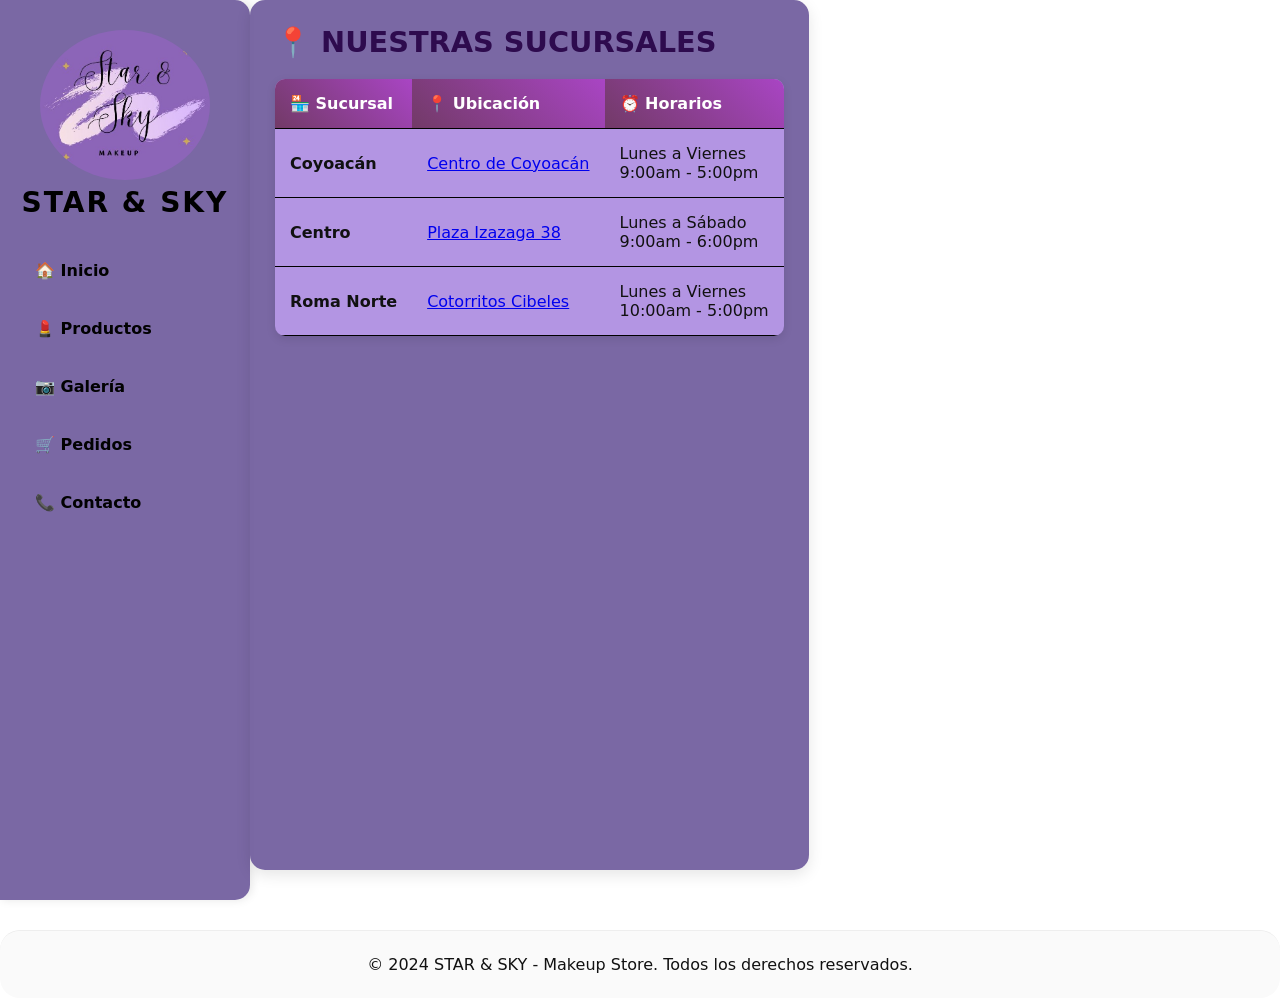
==== contacto.html @ 3c81e427 "Actualización completa: añadidas páginas de productos, pedidos, contacto, galería con estilos mejora" ====
<!DOCTYPE html>
<html lang="es">  
<head>
    <meta charset="UTF-8">
    <meta http-equiv="X-UA-Compatible" content="IE=edge">
    <meta name="viewport" content="width=device-width, initial-scale=1.0">
    <title>Star & Sky - Makeup Store</title>
    
    <link rel="stylesheet" href="index.css">

</head>

<body>
    <div class="container">
        <!-- Menú lateral -->
        <aside class="sidebar">
            <div class="logo">
                <!-- <div class="logo-icon">★</div> -->
                <img src="/img/STAR2.jpg" alt="Logo de STAR & SKY" style="width: 170px; height: auto; border-radius: 50%; margin-top: 10px;">
                <h3>STAR & SKY</h3>
            </div>
            
            <nav class="menu">
                <ul>
                    <li><a href="#inicio">🏠 Inicio</a></li>
                    <li><a href="productos.html">💄 Productos</a></li>
                    <li><a href="galeria.html">📷 Galería</a></li>
                    <li><a href="#pedidos">🛒 Pedidos</a></li>
                    <li><a href="#contacto">📞 Contacto</a></li>
                </ul>
            </nav>
        </aside>
        
        <!-- Contenido principal -->
       



            <section id="contacto" class="content-section">
                <h2>📍 NUESTRAS SUCURSALES</h2>
                
                <table>
                    <tr>
                        <th>🏪 Sucursal</th>  
                        <th>📍 Ubicación</th>  
                        <th>⏰ Horarios</th>  
                    </tr>
                    <tr>
                        <td><strong>Coyoacán</strong></td>   
                        <td><a href="https://goo.gl/maps/K2cyeqeG4Qgh927p9" target="_blank">Centro de Coyoacán</a></td>  
                        <td>Lunes a Viernes<br>9:00am - 5:00pm</td>  
                    </tr>
                    <tr>
                        <td><strong>Centro</strong></td>  
                        <td><a href="https://goo.gl/maps/YHKoqqGLWV1rqyhL7" target="_blank">Plaza Izazaga 38</a></td>  
                        <td>Lunes a Sábado<br>9:00am - 6:00pm</td>  
                    </tr>
                    <tr>
                        <td><strong>Roma Norte</strong></td>  
                        <td><a href="https://goo.gl/maps/9Q1VMqh7eo16yAea9" target="_blank">Cotorritos Cibeles</a></td> 
                        <td>Lunes a Viernes<br>10:00am - 5:00pm</td>  
                    </tr>
                </table>
            </section>
        </main>
    </div>      

    <footer class="footer">
        <p>&copy; 2024 STAR & SKY - Makeup Store. Todos los derechos reservados.</p>        
    </footer>
</body>
</html>
---- index.css ----
/*  Estos son los estilos de la página principal */ 

        * {
            margin: 0;
            padding: 0;
            box-sizing: border-box;
        }
        
        body {
            font-family: 'Arial', sans-serif;
            background: linear-gradient(135deg, #7a3b7a, #b19cd9);
            min-height: 100vh;
        }
        
        .container {
            display: flex;
            min-height: 100vh;
        }
        
        /* Menú lateral */
        .sidebar {
            width: 250px;
            background: rgba(115, 96, 160, 0.95);
            box-shadow: 2px 0 10px rgba(0,0,0,0.1);
            padding: 20px;
            border-radius: 0 15px 15px 0;
        }
        
        .logo {
            text-align: center;
            margin-bottom: 30px;
        }
        
        .logo-icon {
            width: 150px;
            height: 150px;
            background: linear-gradient(45deg, #ff6b9d, #c44569);
            border-radius: 60%;
            border-style: solid;
            margin: 0 auto 10px;
            display: flex;
            align-items: center;
            justify-content: center;
            color: rgb(66, 15, 102);
            font-size: 24px;
            font-weight: bold;
        }
        
        .menu ul {
            list-style: none;
        }
        
        .menu li {
            margin-bottom: 15px;
        }
        
        .menu a {
            display: block;
            padding: 12px 15px;
            text-decoration: none;
            color: #020202;
            font-weight: 600;
            border-radius: 8px;
            transition: all 0.3s ease;
        }
        
        .menu a:hover {
            background: linear-gradient(45deg, #406284, #45c4a6);
            color: rgb(255, 255, 255);
            transform: translateX(5px);
        }
        



        /* Contenido principal */
        .main-content {
            flex: 1;
            padding: 30px;
            overflow-y: auto;
            background-color: #d3b4f1;
        }
        
        .header {
            text-align: center;
            margin-bottom: 40px;
        }
        
        .header h1 {
            color: rgb(255, 255, 255);
            font-size: 2.5em;
            text-shadow: 2px 2px 4px rgba(0,0,0,0.3);
            margin-bottom: 10px;
        }

       
        
        .content-section {
            background: rgba(115, 96, 160, 0.95);
            border-radius: 15px;
            padding: 25px;
            margin-bottom: 30px;
            box-shadow: 0 5px 15px rgba(0,0,0,0.1);
            
        }
        
        .content-section h2 {
            color: #2e0b4e;
            margin-bottom: 20px;
            font-size: 1.8em;
        }
        
        .content-section h3 {
            color: #c9b1e6;
            margin: 15px 0 10px;
            font-size: 1.3em;
        }
        
        .product-list {
            display: grid;
            grid-template-columns: repeat(auto-fit, minmax(250px, 1fr));
            gap: 20px;
            margin-bottom: 30px;
        }
        
        .product-category {
            background: linear-gradient(45deg, #bc77d5, #501a29);
            color: rgb(255, 255, 255);
            padding: 20px;
            border-radius: 10px;
            box-shadow: 0 3px 10px rgba(0,0,0,0.2);
        }
        
        .product-category ul {
            list-style: none;
            margin-top: 10px;
        }
        
        .product-category li {
            padding: 5px 0;
            border-bottom: 1px solid rgba(255,255,255,0.3);
        }
        
        .product-category li:last-child {
            border-bottom: none;
        }
        
        table {
            width: 100%;
            border-collapse: collapse;
            margin: 20px 0;
            background: rgb(179, 149, 227);
            border-radius: 10px;
            overflow: hidden;
            box-shadow: 0 3px 10px rgba(0,0,0,0.1);
        }
        
        th, td {
            padding: 15px;
            text-align: left;
            border-bottom: 1px solid #000000;
        }
        
        th {
            background: linear-gradient(45deg, #723a67, #a945c4);
            color: white;
            font-weight: bold;
        }
        
        .form-section {
            background: linear-gradient(135deg, #316ba4, #3e546a);
            padding: 30px;
            border-radius: 15px;
            margin-top: 30px;
        }
        
        .form-group {
            margin-bottom: 20px;
        }
        
        .form-group label {
            display: block;
            margin-bottom: 5px;
            font-weight: bold;
            color: #333;
        }
        
        input[type="text"], input[type="email"], input[type="number"] {
            width: 25%;
            padding: 10px;
            border: 2px solid #000000;
            border-radius: 5px;
            font-size: 16px;
        }
        
        button {
            background: linear-gradient(45deg, #6d88b7, #632e64);
            color: rgb(0, 0, 0);
            border: none;
            padding: 15px 30px;
            border-radius: 25px;
            font-size: 16px;
            font-weight: bold;
            cursor: pointer;
            transition: transform 0.3s ease;
        }
        
        button:hover {
            transform: translateY(-2px);
            box-shadow: 0 5px 15px rgba(0,0,0,0.2);
        }
        
        footer {
            text-align: center;
            padding: 20px;
            background: rgba(123, 97, 154, 0.9);
            border-radius: 20px;
            margin-top: 30px;
             padding: 20px;
        }





     /*    pagina principal */

        /* Apartado: Reset y base tipográfica */
*,
*::before,
*::after {
  box-sizing: border-box;
}
html, body {
  margin: 0;
  padding: 0;
}
body {
  font-family: "Inter", system-ui, -apple-system, Segoe UI, Roboto, Ubuntu, Cantarell, "Helvetica Neue", Arial, sans-serif;
  color: #111;
  background: #fff;
}

/* Apartado: Topbar (barra superior liviana) */
.topbar {
  display: flex;
  justify-content: space-between;
  align-items: center;
  background: #f3f3f3;
  color: #333;
  padding: 8px 16px;
  font-size: 14px;
}
.topbar__link {
  color: #333;
  text-decoration: none;
  margin-right: 12px;
}
.topbar__link:hover {
  text-decoration: underline;
}

/* Apartado: Header (logo + buscador) */
.header {
  display: grid;
  grid-template-columns: 200px 1fr;
  gap: 16px;
  align-items: center;
  padding: 16px;
  border-bottom: 1px solid #eee;
}
.logo {
  font-weight: 700;
  font-size: 24px;
  letter-spacing: 2px;
  color: #000;
  text-decoration: none;
}
.header__search {
  display: flex;
  gap: 8px;
}
.header__search input[type="search"] {
  width: 100%;
  padding: 10px 12px;
  border: 1px solid #ddd;
  border-radius: 6px;
  font-size: 14px;
}
.btn {
  cursor: pointer;
  border: none;
  border-radius: 6px;
  padding: 10px 14px;
  font-weight: 600;
}
.btn--search {
  background: #111;
  color: #fff;
}
.btn--primary {
  background: #111;
  color: #fff;
}
.btn--primary:hover {
  opacity: 0.9;
}

/* Apartado: Navegación principal (categorías y marcas) */
.nav {
  border-bottom: 1px solid #eee;
}
.nav__list {
  list-style: none;
  display: flex;
  flex-wrap: wrap;
  gap: 16px;
  padding: 12px 16px;
  margin: 0;
}
.nav__item a {
  color: #111;
  text-decoration: none;
  font-weight: 600;
  font-size: 14px;
}
.nav__item a:hover {
  text-decoration: underline;
}

/* Apartado: Grid de promociones (layout responsive) */
.promos {
  display: grid;
  grid-template-columns: 1fr;
  gap: 24px;
  padding: 24px 16px;
  max-width: 1200px;
  margin: 0 auto;
}
/* En pantallas medianas y grandes mostramos 3 columnas */
@media (min-width: 900px) {
  .promos {
    grid-template-columns: repeat(3, 1fr);
  }
}

/* Apartado: Tarjeta de promoción */
.promo-card {
  position: relative;
  display: flex;
  flex-direction: column;
  border-radius: 16px;
  overflow: hidden;
  border: 1px solid #eee;
  background: #fafafa;
}

/* Apartado: Variantes de fondo por tarjeta (puedes ajustar colores) */
.promo-card--dark {
  background: linear-gradient(180deg, #111 0%, #1f1f1f 100%);
  color: #fff;
}
.promo-card--light {
  background: linear-gradient(180deg, #f7f1ff 0%, #ffffff 100%);
  color: #1a1a1a;
}
.promo-card--holiday {
  background: linear-gradient(180deg, #e7f8ef 0%, #ffffff 100%);
  color: #1a1a1a;
}

/* Apartado: Etiquetas superiores (ej. Solo en Sephora, Nuevo) */
.promo-card__tags {
  display: flex;
  gap: 8px;
  padding: 12px 12px 0 12px;
}
.tag {
  display: inline-block;
  font-size: 12px;
  font-weight: 700;
  letter-spacing: 0.3px;
  padding: 6px 10px;
  border-radius: 999px;
  background: #fff;
  color: #111;
  border: 1px solid #eee;
}
.tag--exclusive {
  background: #000;
  color: #fff;
}
.tag--new {
  background: #f43f5e; /* rosa/rojo */
  color: #fff;
}
.tag--gift {
  background: #10b981; /* verde */
  color: #fff;
}

/* Apartado: Imagen principal de la tarjeta */
.promo-card__media {
  width: 100%;
  aspect-ratio: 16/9; /* Ajusta proporción de imagen */
  overflow: hidden;
  border-radius: 12px;
  margin: 12px;
}
.promo-card__media img {
  width: 100%;
  height: 100%;
  object-fit: cover;
  display: block;
  transform: scale(1);
  transition: transform 300ms ease;
}
.promo-card:hover .promo-card__media img {
  transform: scale(1.03); /* Pequeño zoom al hover */
}

/* Apartado: Contenido de la tarjeta */
.promo-card__content {
  display: flex;
  flex-direction: column;
  gap: 10px;
  padding: 0 16px 16px 16px;
}
.promo-card__brand {
  font-size: 14px;
  font-weight: 600;
  opacity: 0.9;
  margin: 0;
}
.promo-card__title {
  font-size: 22px;
  font-weight: 700;
  margin: 0;
}
.promo-card__desc {
  font-size: 14px;
  line-height: 1.5;
  margin: 0 0 8px 0;
}

/* Apartado: Footer del sitio */
.footer {
  border-top: 1px solid #eee;
  padding: 24px 16px;
  background: #fafafa;
}
.footer__cols {
  display: grid;
  grid-template-columns: 1fr;
  gap: 16px;
  max-width: 1200px;
  margin: 0 auto 8px auto;
}
@media (min-width: 700px) {
  .footer__cols {
    grid-template-columns: repeat(3, 1fr);
  }
}
.footer__col h4 {
  margin: 0 0 8px;
}
.footer__col ul {
  list-style: none;
  padding: 0;
  margin: 0;
}
.footer__col li {
  margin: 6px 0;
}
.footer__col a {
  color: #111;
  text-decoration: none;
}
.footer__col a:hover {
  text-decoration: underline;
}
.footer__copy {
  text-align: center;
  font-size: 12px;
  color: #666;
  margin-top: 16px;
}
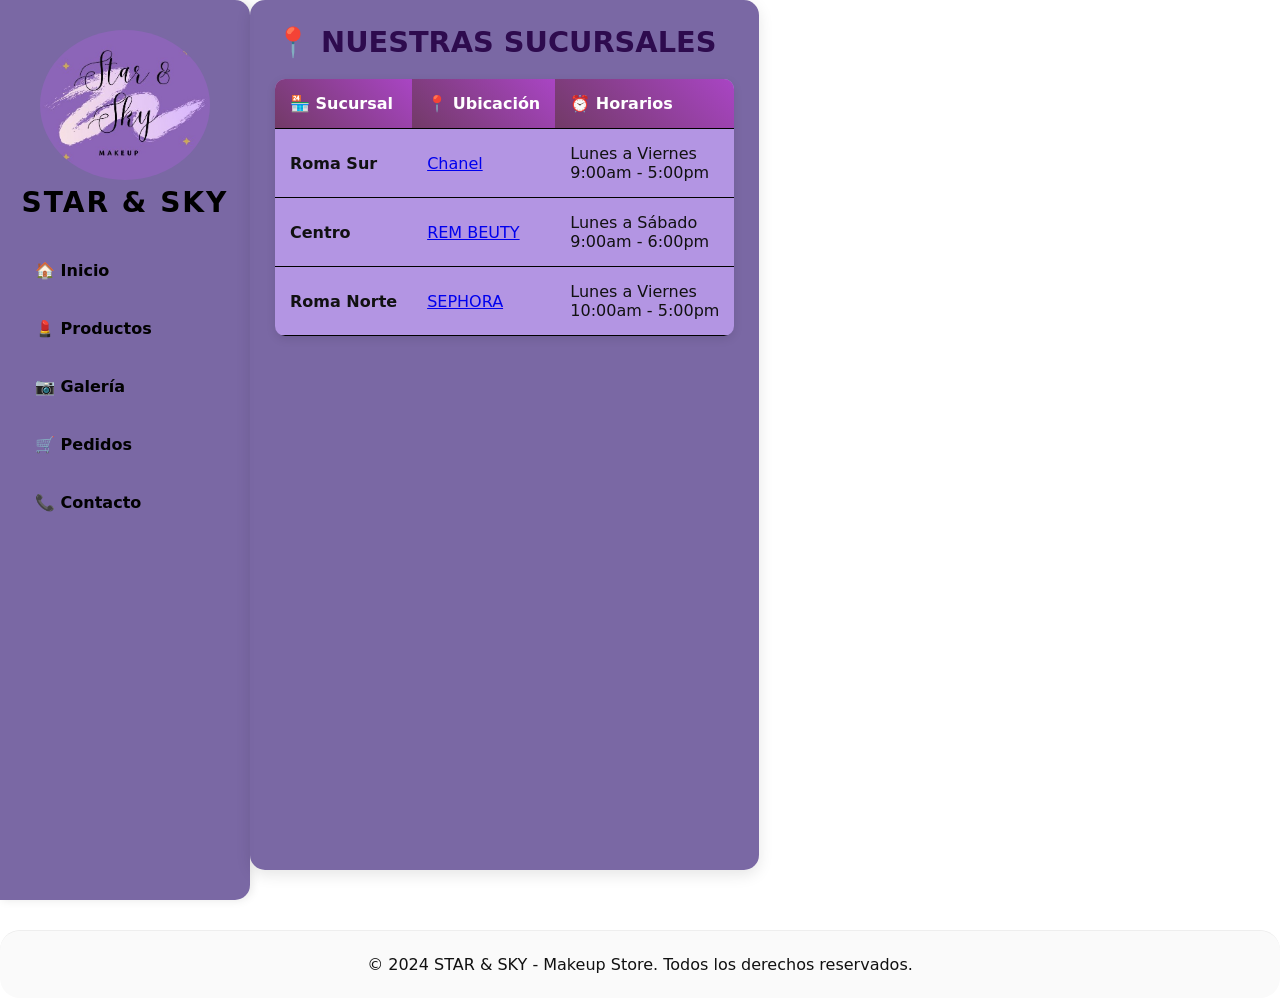
==== commit a918df3d: "Cambios en el Readme" ====
--- a/contacto.html
+++ b/contacto.html
@@ -22,11 +22,11 @@
             
             <nav class="menu">
                 <ul>
-                    <li><a href="#inicio">🏠 Inicio</a></li>
+                    <li><a href="#index.html">🏠 Inicio</a></li>
                     <li><a href="productos.html">💄 Productos</a></li>
                     <li><a href="galeria.html">📷 Galería</a></li>
-                    <li><a href="#pedidos">🛒 Pedidos</a></li>
-                    <li><a href="#contacto">📞 Contacto</a></li>
+                    <li><a href="pedidos.html">🛒 Pedidos</a></li>
+                    <li><a href="contacto.html">📞 Contacto</a></li>
                 </ul>
             </nav>
         </aside>
@@ -46,18 +46,18 @@
                         <th>⏰ Horarios</th>  
                     </tr>
                     <tr>
-                        <td><strong>Coyoacán</strong></td>   
-                        <td><a href="https://goo.gl/maps/K2cyeqeG4Qgh927p9" target="_blank">Centro de Coyoacán</a></td>  
+                        <td><strong>Roma Sur</strong></td>   
+                        <td><a href="https://maps.app.goo.gl/xhzofNuGEjiXBE6X7" target="_blank">Chanel</a></td>  
                         <td>Lunes a Viernes<br>9:00am - 5:00pm</td>  
                     </tr>
                     <tr>
                         <td><strong>Centro</strong></td>  
-                        <td><a href="https://goo.gl/maps/YHKoqqGLWV1rqyhL7" target="_blank">Plaza Izazaga 38</a></td>  
+                        <td><a href="https://maps.app.goo.gl/sC6q4zpdip8VVSDj9" target="_blank">REM BEUTY</a></td>  
                         <td>Lunes a Sábado<br>9:00am - 6:00pm</td>  
                     </tr>
                     <tr>
                         <td><strong>Roma Norte</strong></td>  
-                        <td><a href="https://goo.gl/maps/9Q1VMqh7eo16yAea9" target="_blank">Cotorritos Cibeles</a></td> 
+                        <td><a href="https://maps.app.goo.gl/JjEb4Vdw11dcd2eu8" target="_blank">SEPHORA</a></td> 
                         <td>Lunes a Viernes<br>10:00am - 5:00pm</td>  
                     </tr>
                 </table>
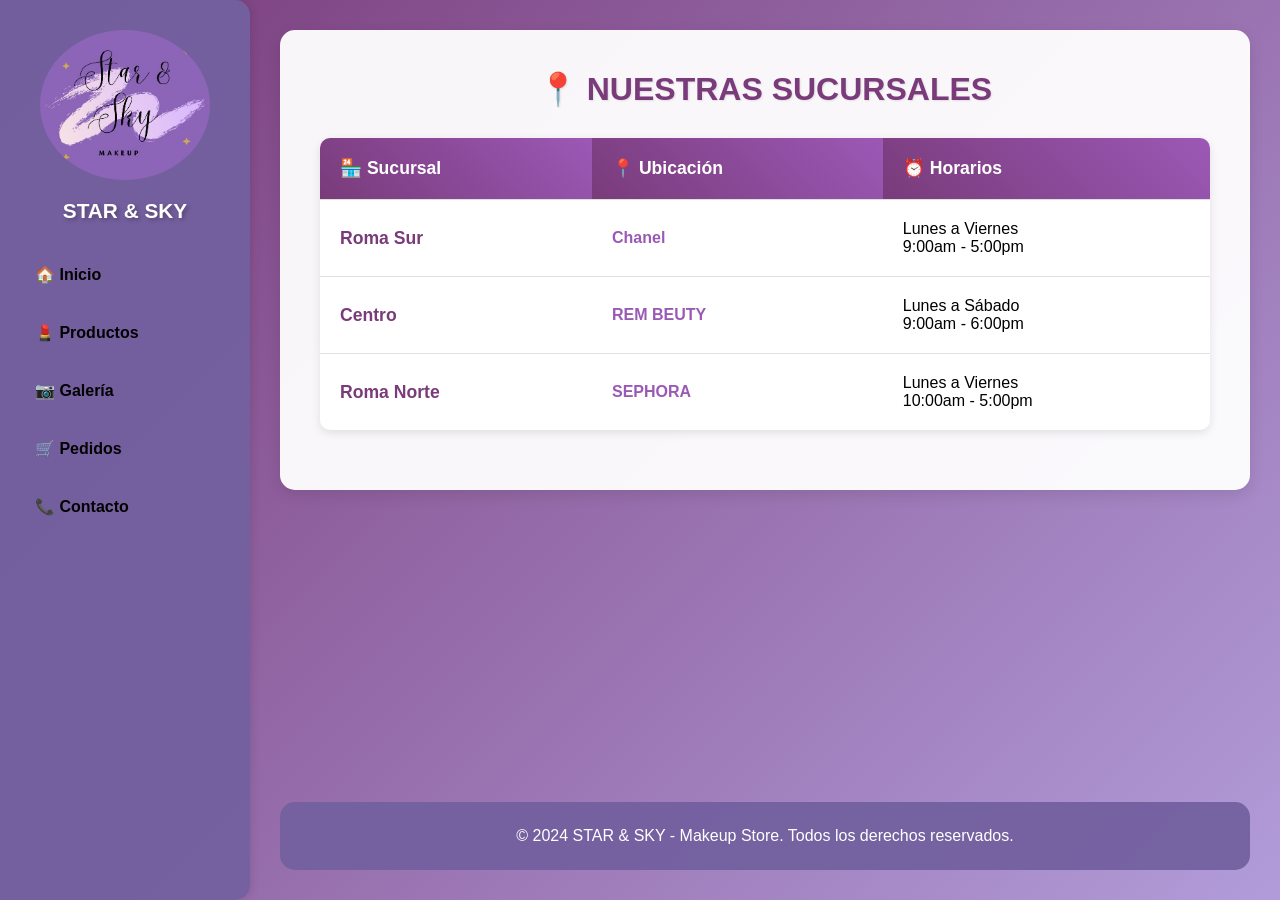
==== commit 8b800524: "Nuevos cambios en la pagina de contacto" ====
--- a/contacto.html
+++ b/contacto.html
@@ -6,7 +6,7 @@
     <meta name="viewport" content="width=device-width, initial-scale=1.0">
     <title>Star & Sky - Makeup Store</title>
     
-    <link rel="stylesheet" href="index.css">
+    <link rel="stylesheet" href="contacto.css">
 
 </head>
 
@@ -22,7 +22,7 @@
             
             <nav class="menu">
                 <ul>
-                    <li><a href="#index.html">🏠 Inicio</a></li>
+                    <li><a href="index.html">🏠 Inicio</a></li>
                     <li><a href="productos.html">💄 Productos</a></li>
                     <li><a href="galeria.html">📷 Galería</a></li>
                     <li><a href="pedidos.html">🛒 Pedidos</a></li>
@@ -32,10 +32,7 @@
         </aside>
         
         <!-- Contenido principal -->
-       
-
-
-
+        <main class="main-content">
             <section id="contacto" class="content-section">
                 <h2>📍 NUESTRAS SUCURSALES</h2>
                 
@@ -62,12 +59,12 @@
                     </tr>
                 </table>
             </section>
+            
+            <footer class="footer">
+                <p>&copy; 2024 STAR & SKY - Makeup Store. Todos los derechos reservados.</p>        
+            </footer>
         </main>
-    </div>      
-
-    <footer class="footer">
-        <p>&copy; 2024 STAR & SKY - Makeup Store. Todos los derechos reservados.</p>        
-    </footer>
+    </div>
 </body>
 </html> 
 
--- a/contacto.css
+++ b/contacto.css
@@ -0,0 +1,199 @@
+/* Estilos para la página de Contacto */
+
+* {
+    margin: 0;
+    padding: 0;
+    box-sizing: border-box;
+}
+
+body {
+    font-family: 'Arial', sans-serif;
+    background: linear-gradient(135deg, #7a3b7a, #b19cd9);
+    min-height: 100vh;
+}
+
+.container {
+    display: flex;
+    min-height: 100vh;
+}
+
+/* Menú lateral */
+.sidebar {
+    width: 250px;
+    background: rgba(115, 96, 160, 0.95);
+    box-shadow: 2px 0 10px rgba(0,0,0,0.1);
+    padding: 20px;
+    border-radius: 0 15px 15px 0;
+}
+
+.logo {
+    text-align: center;
+    margin-bottom: 30px;
+}
+
+.logo h3 {
+    color: white;
+    margin-top: 15px;
+    font-size: 1.3em;
+    text-shadow: 2px 2px 4px rgba(0,0,0,0.3);
+}
+
+.menu ul {
+    list-style: none;
+}
+
+.menu li {
+    margin-bottom: 15px;
+}
+
+.menu a {
+    display: block;
+    padding: 12px 15px;
+    text-decoration: none;
+    color: #020202;
+    font-weight: 600;
+    border-radius: 8px;
+    transition: all 0.3s ease;
+}
+
+.menu a:hover {
+    background: linear-gradient(45deg, #406284, #45c4a6);
+    color: white;
+    transform: translateX(5px);
+}
+
+/* Contenido principal */
+.main-content {
+    flex: 1;
+    padding: 30px;
+    overflow-y: auto;
+    display: flex;
+    flex-direction: column;
+    align-items: center;
+}
+
+.content-section {
+    background: rgba(255, 255, 255, 0.95);
+    border-radius: 15px;
+    padding: 40px;
+    margin-bottom: 30px;
+    box-shadow: 0 5px 15px rgba(0,0,0,0.1);
+    width: 100%;
+    max-width: 1000px;
+}
+
+.content-section h2 {
+    color: #7a3b7a;
+    margin-bottom: 30px;
+    font-size: 2em;
+    text-align: center;
+    text-shadow: 1px 1px 2px rgba(0,0,0,0.1);
+}
+
+/* Tabla de sucursales */
+table {
+    width: 100%;
+    border-collapse: collapse;
+    margin: 20px 0;
+    background: white;
+    border-radius: 10px;
+    overflow: hidden;
+    box-shadow: 0 3px 10px rgba(0,0,0,0.1);
+}
+
+th, td {
+    padding: 20px;
+    text-align: left;
+    border-bottom: 1px solid #e0e0e0;
+}
+
+th {
+    background: linear-gradient(45deg, #7a3b7a, #9b59b6);
+    color: white;
+    font-weight: bold;
+    font-size: 1.1em;
+}
+
+tr:last-child td {
+    border-bottom: none;
+}
+
+tr:hover {
+    background-color: #f9f3ff;
+}
+
+td strong {
+    color: #7a3b7a;
+    font-size: 1.1em;
+}
+
+td a {
+    color: #9b59b6;
+    text-decoration: none;
+    font-weight: 600;
+    transition: color 0.3s ease;
+}
+
+td a:hover {
+    color: #7a3b7a;
+    text-decoration: underline;
+}
+
+/* Footer */
+.footer {
+    text-align: center;
+    padding: 25px;
+    background: rgba(115, 96, 160, 0.95);
+    border-radius: 15px;
+    margin-top: auto;
+    color: white;
+    width: 100%;
+    max-width: 1000px;
+}
+
+.footer p {
+    margin: 0;
+    font-size: 1em;
+}
+
+/* Responsive para móviles */
+@media (max-width: 768px) {
+    .container {
+        flex-direction: column;
+    }
+    
+    .sidebar {
+        width: 100%;
+        border-radius: 0;
+    }
+    
+    .main-content {
+        padding: 20px;
+    }
+    
+    .content-section {
+        padding: 25px 15px;
+    }
+    
+    table {
+        font-size: 0.9em;
+    }
+    
+    th, td {
+        padding: 12px 8px;
+    }
+}
+
+@media (max-width: 520px) {
+    .content-section h2 {
+        font-size: 1.5em;
+    }
+    
+    table {
+        font-size: 0.85em;
+    }
+    
+    th, td {
+        padding: 10px 5px;
+    }
+}
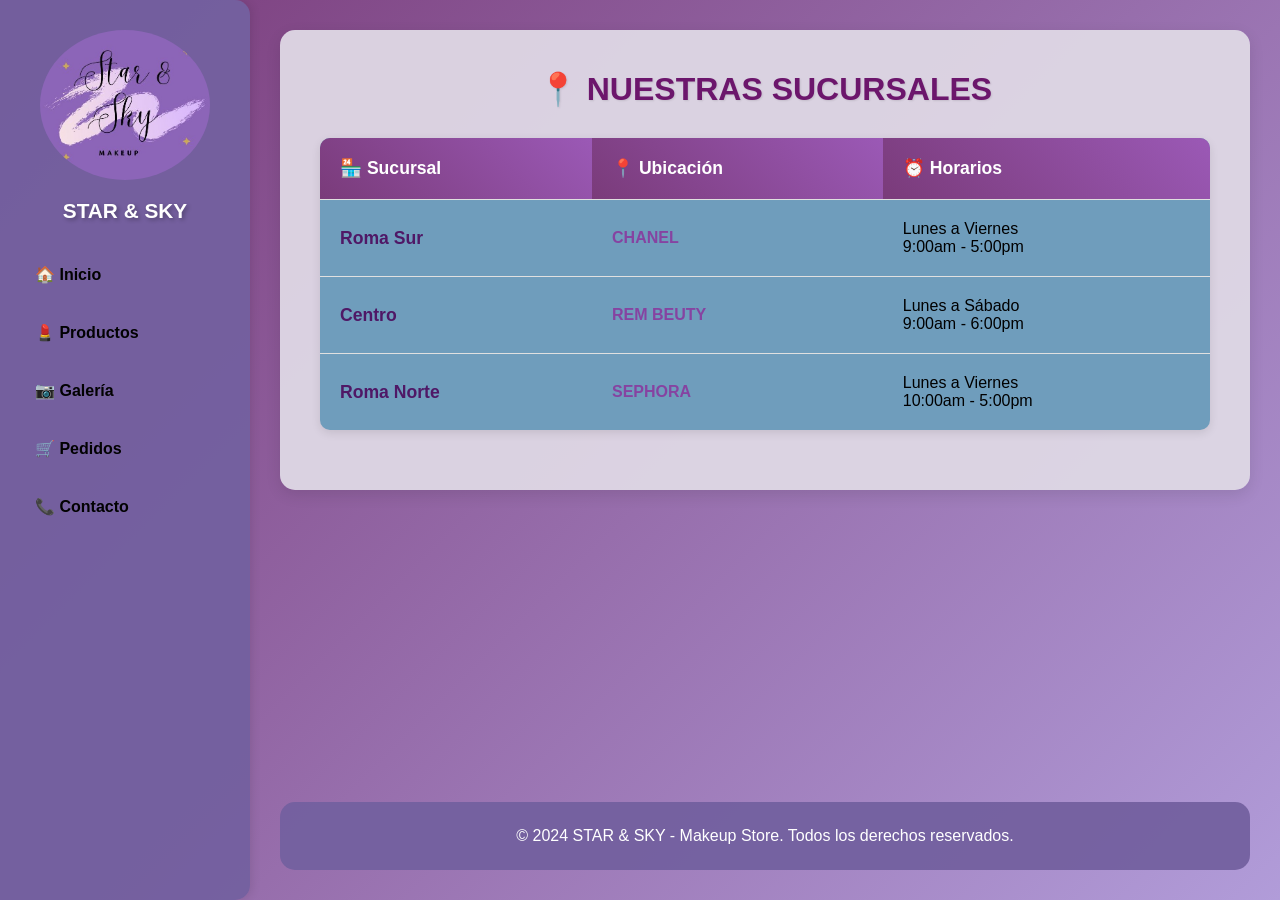
==== commit 7fbae26a: "cambios en las paginas" ====
--- a/contacto.html
+++ b/contacto.html
@@ -44,7 +44,7 @@
                     </tr>
                     <tr>
                         <td><strong>Roma Sur</strong></td>   
-                        <td><a href="https://maps.app.goo.gl/xhzofNuGEjiXBE6X7" target="_blank">Chanel</a></td>  
+                        <td><a href="https://maps.app.goo.gl/xhzofNuGEjiXBE6X7" target="_blank">CHANEL</a></td>  
                         <td>Lunes a Viernes<br>9:00am - 5:00pm</td>  
                     </tr>
                     <tr>
--- a/contacto.css
+++ b/contacto.css
@@ -73,7 +73,7 @@
 }
 
 .content-section {
-    background: rgba(255, 255, 255, 0.95);
+    background: rgba(223, 217, 229, 0.95);
     border-radius: 15px;
     padding: 40px;
     margin-bottom: 30px;
@@ -83,7 +83,7 @@
 }
 
 .content-section h2 {
-    color: #7a3b7a;
+    color: #6c166c;
     margin-bottom: 30px;
     font-size: 2em;
     text-align: center;
@@ -95,7 +95,7 @@
     width: 100%;
     border-collapse: collapse;
     margin: 20px 0;
-    background: white;
+    background: rgb(111, 157, 188);
     border-radius: 10px;
     overflow: hidden;
     box-shadow: 0 3px 10px rgba(0,0,0,0.1);
@@ -123,12 +123,12 @@
 }
 
 td strong {
-    color: #7a3b7a;
+    color: #4f1866;
     font-size: 1.1em;
 }
 
 td a {
-    color: #9b59b6;
+    color: #8643a1;
     text-decoration: none;
     font-weight: 600;
     transition: color 0.3s ease;
